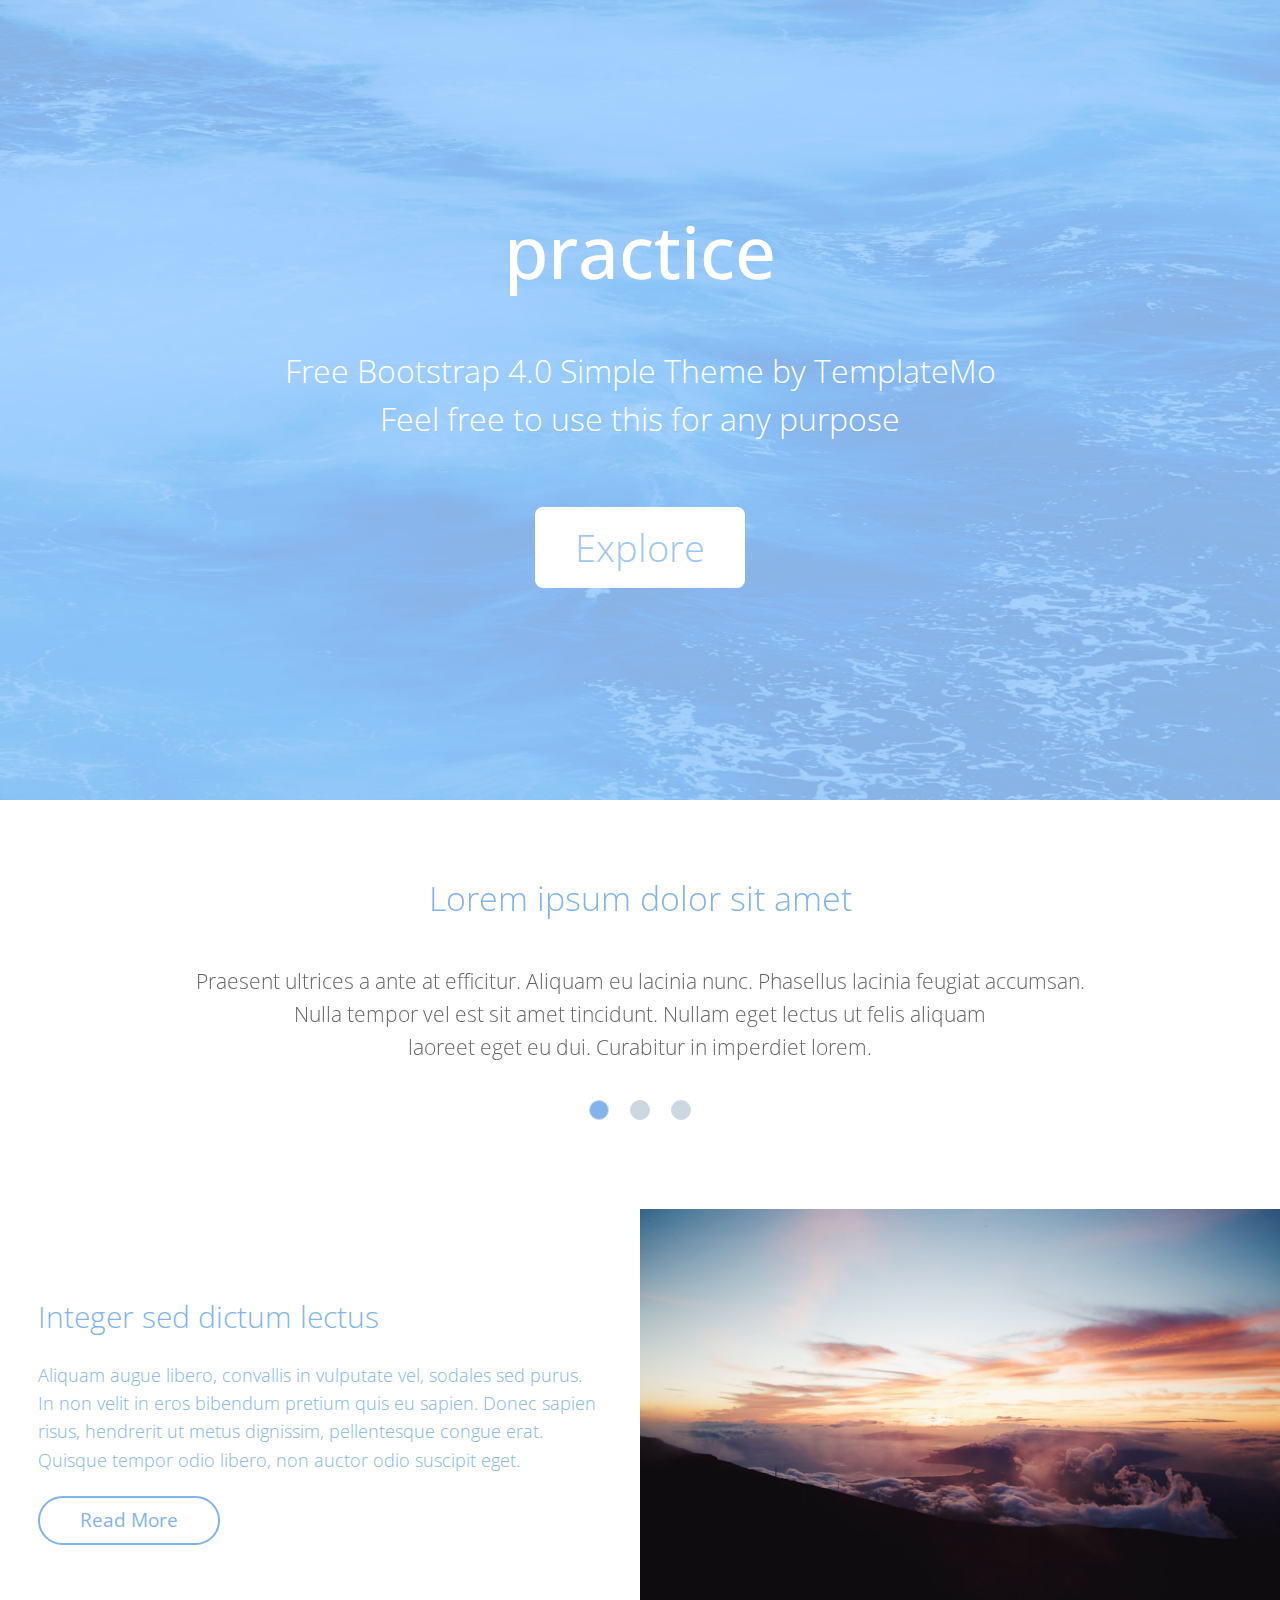
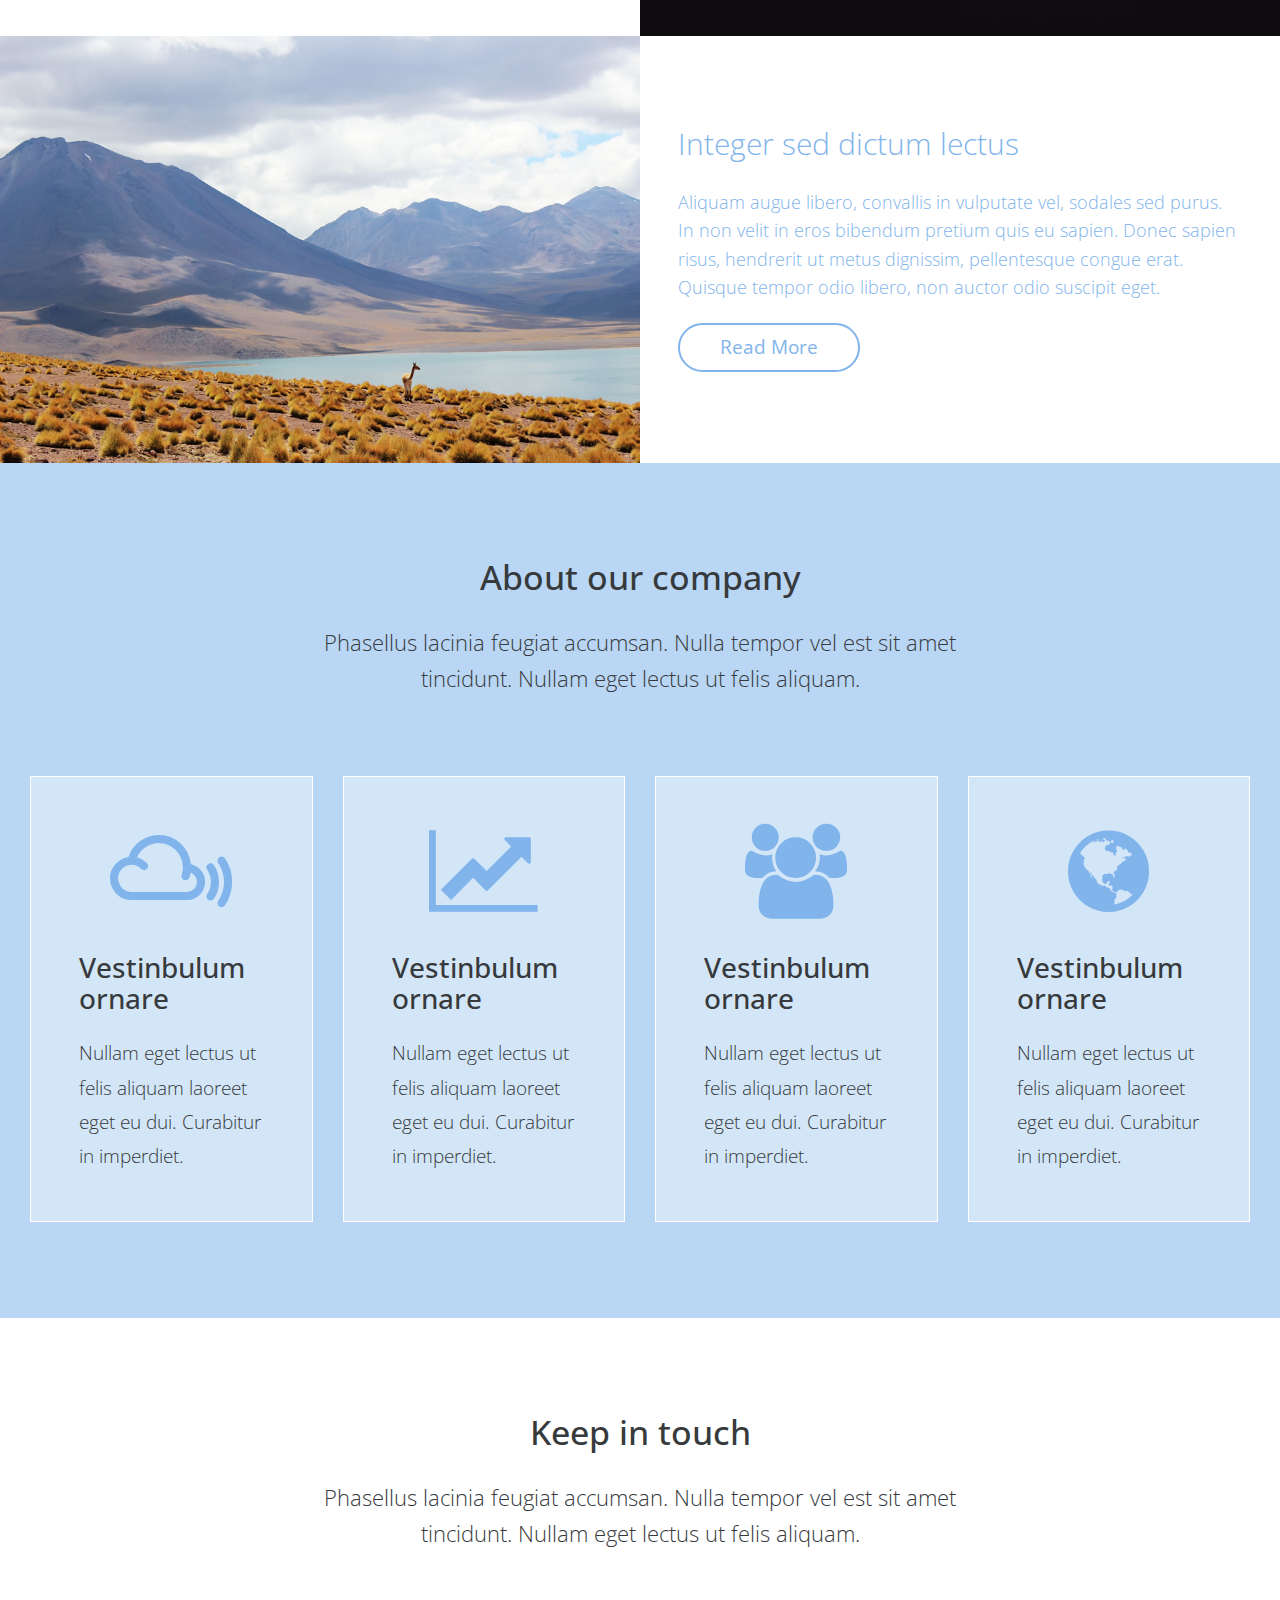
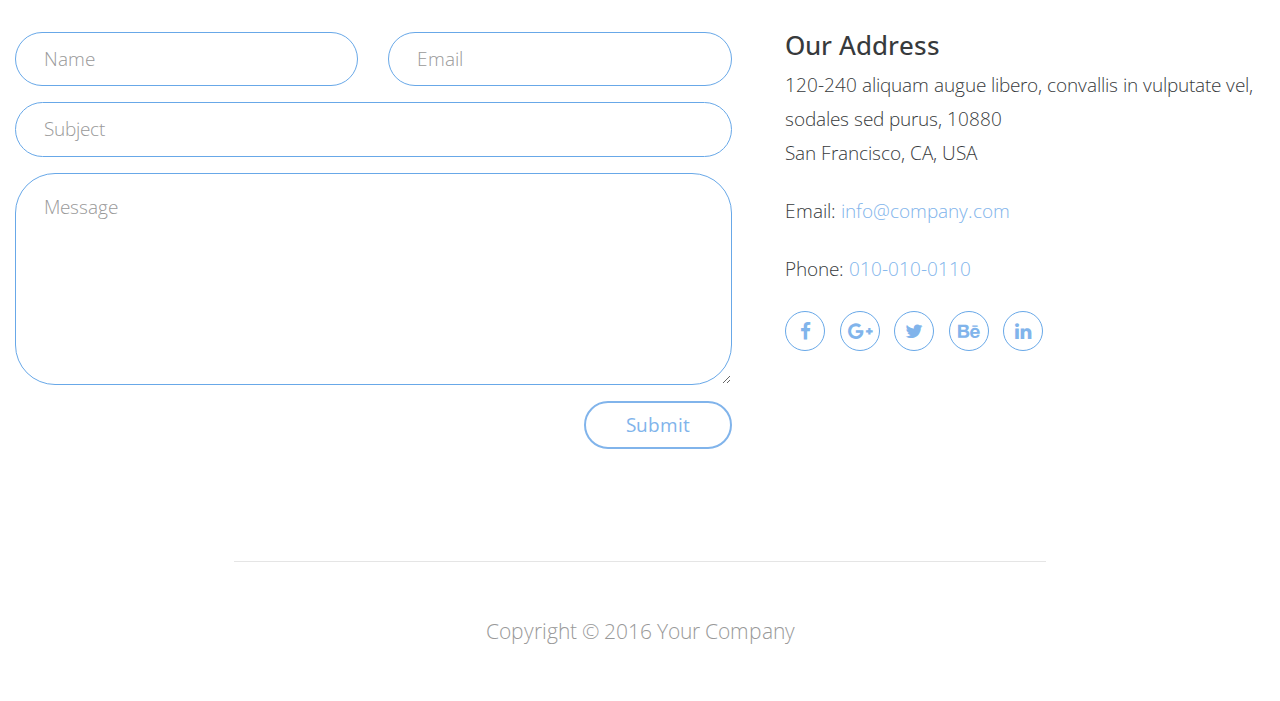
==== index.html @ 9b84eb8a "first commet" ====
<!DOCTYPE html>
<html>
<head>
    <meta charset="utf-8">
    <meta http-equiv="X-UA-Compatible" content="IE=edge">
    <meta name="viewport" content="width=device-width, initial-scale=1">

    <title>109306089游人瑋</title>
<!--
Ocean Theme
http://www.templatemo.com/tm-484-ocean
-->

    <!-- load stylesheets -->
    
    <link rel="stylesheet" href="https://fonts.googleapis.com/css?family=Open+Sans:300,400"><!-- Google web font "Open Sans", https://www.google.com/fonts/specimen/Open+Sans -->
    <link rel="stylesheet" href="font-awesome-4.5.0/css/font-awesome.min.css"> <!-- Font Awesome, https://fortawesome.github.io/Font-Awesome/ -->
    <link rel="stylesheet" href="css/bootstrap.min.css">                       <!-- Bootstrap style, http://v4-alpha.getbootstrap.com/ -->
    <link rel="stylesheet" href="css/templatemo-style.css">                    <!-- Templatemo style -->

    <!-- HTML5 shim and Respond.js for IE8 support of HTML5 elements and media queries -->
    <!-- WARNING: Respond.js doesn't work if you view the page via file:// -->
        <!--[if lt IE 9]>
          <script src="https://oss.maxcdn.com/html5shiv/3.7.2/html5shiv.min.js"></script>
          <script src="https://oss.maxcdn.com/respond/1.4.2/respond.min.js"></script>
          <![endif]-->
</head>

    <body>

        <div class="container-fluid">
            
            <div class="row"> 

                <section class="tm-section-intro">
                    <div class="col-xs-12 col-sm-12 col-md-12 col-lg-12 col-xl-12">
                        <div class="tm-wrapper-center">
                            <h1 class="tm-section-intro-title">practice</h1>
                            <p class="tm-section-intro-text">Free Bootstrap 4.0 Simple Theme by TemplateMo<br>
                            Feel free to use this for any purpose
                            </p>
                            <a href="#tm-section-2" class="tm-btn-white-big">Explore</a>
                        </div>            
                    </div>
                </section>    

            </div>

            <div class="row" id="tm-section-2">
                <div class="col-xs-12 col-sm-12 col-md-12 col-lg-12 col-xl-12">

                    <!-- slider -->
                    <section>
                        <div id="tmCarousel" class="carousel slide tm-carousel" data-ride="carousel" data-interval="false"> <!-- If you want to make the carousel auto play, remove data-interval="false" -->

                            <ol class="carousel-indicators">
                                <li data-target="#tmCarousel" data-slide-to="0" class="active"></li>
                                <li data-target="#tmCarousel" data-slide-to="1" class=""></li>
                                <li data-target="#tmCarousel" data-slide-to="2" class=""></li>
                            </ol>

                            <div class="carousel-inner" role="listbox">
                            
                                <div class="carousel-item active">
                                    <div class="carousel-content">
                                        <div>
                                            <h2 class="tm-carousel-item-title">Lorem ipsum dolor sit amet</h2>
                                            <p class="tm-carousel-item-text">Praesent ultrices a ante at efficitur. Aliquam eu lacinia nunc. Phasellus lacinia feugiat accumsan.<br>
                                            Nulla tempor vel est sit amet tincidunt. Nullam eget lectus ut felis aliquam<br>
                                            laoreet eget eu dui. Curabitur in imperdiet lorem.</p>
                                        </div>
                                    </div>                               
                                </div>

                                <div class="carousel-item">
                                    <div class="carousel-content">
                                        <div>
                                            <h2 class="tm-carousel-item-title">Quisque vel nisi pharetra</h2>
                                            <p class="tm-carousel-item-text">Praesent ultrices a ante at efficitur. Aliquam eu lacinia nunc. Phasellus lacinia feugiat accumsan.<br>
                                            Nulla tempor vel est sit amet tincidunt. Nullam eget lectus ut felis aliquam<br>
                                            laoreet eget eu dui. Curabitur in imperdiet lorem.</p>
                                        </div>
                                    </div>                                
                                </div>

                                <div class="carousel-item">
                                    <div class="carousel-content">
                                        <div>
                                            <h2 class="tm-carousel-item-title">Pellentesque id sem</h2>
                                            <p class="tm-carousel-item-text">Praesent ultrices a ante at efficitur. Aliquam eu lacinia nunc. Phasellus lacinia feugiat accumsan.<br>
                                            Nulla tempor vel est sit amet tincidunt. Nullam eget lectus ut felis aliquam<br>
                                            laoreet eget eu dui. Curabitur in imperdiet lorem.</p>
                                        </div>
                                    </div>                                
                                </div>

                            </div>
                            
                        </div>                    
                    </section>
                </div>
            </div> <!-- row -->

            <div class="row">
                
                <section class="tm-2-col-img-text tm-2-col-img-lg-right">
                    
                    <div class="col-xs-12 col-sm-12 col-md-12 col-lg-6 col-xl-6 tm-2-col-img">                    
                        <img src="img/sun-cloud.jpg" alt="Image" class="img-fluid">
                    </div>

                    <div class="col-xs-12 col-sm-12 col-md-12 col-lg-6 col-xl-6 tm-2-col-text">
                        <h2 class="tm-2-col-text-title">Integer sed dictum lectus</h2>
                        <p class="tm-2-col-text-description">
                            
                            Aliquam augue libero, convallis in vulputate vel, sodales sed
                            purus. In non velit in eros bibendum pretium quis eu
                            sapien. Donec sapien risus, hendrerit ut metus dignissim,
                            pellentesque congue erat. Quisque tempor odio libero, 
                            non auctor odio suscipit eget.
                        </p>
                        <a href="#" class="tm-bordered-btn">Read More</a>
                    </div>
                    
                </section>

            </div> <!-- row -->

            <div class="row">
                
                <section class="tm-2-col-img-text tm-2-col-img-lg-left">
                    
                    <div class="col-xs-12 col-sm-12 col-md-12 col-lg-6 col-xl-6 tm-2-col-img">                    
                        <img src="img/mountain.jpg" alt="Image" class="img-fluid">
                    </div>

                    <div class="col-xs-12 col-sm-12 col-md-12 col-lg-6 col-xl-6 tm-2-col-text">
                        <h2 class="tm-2-col-text-title">Integer sed dictum lectus</h2>
                        <p class="tm-2-col-text-description">
                            Aliquam augue libero, convallis in vulputate vel, sodales sed
                            purus. In non velit in eros bibendum pretium quis eu
                            sapien. Donec sapien risus, hendrerit ut metus dignissim,
                            pellentesque congue erat. Quisque tempor odio libero, 
                            non auctor odio suscipit eget.
                        </p>
                        <a href="#" class="tm-bordered-btn">Read More</a>
                    </div>
                    
                </section>

            </div> <!-- row -->

            <!-- About -->
            <div class="row tm-section tm-blue-bg-row">
                
                <section>

                        <div class="col-xs-12 col-sm-12 col-md-12 col-lg-12 col-xl-12 text-xs-center">
                            <h2 class="tm-section-title">About our company</h2>
                            <p class="tm-section-subtitle">
                            Phasellus lacinia feugiat accumsan. Nulla tempor vel est sit amet tincidunt. 
                            Nullam eget lectus ut felis aliquam.
                            </p>    
                        </div>
                        
                        <div class="col-xs-12 col-sm-12 col-md-12 col-lg-12 col-xl-12">
                            
                            <div class="tm-icon-text-boxes-container">
                            
                                <div class="col-xs-12 col-sm-6 col-md-6 col-lg-3 col-xl-3">
                                    <div class="tm-icon-text-box">
                                        <i class="fa fa-5x fa-mixcloud"></i>
                                        <h3 class="tm-icon-text-box-title">Vestinbulum ornare</h3>
                                        <p class="tm-icon-text-box-description">Nullam eget lectus ut felis aliquam laoreet eget eu dui. Curabitur in imperdiet.</p>
                                    </div>
                                </div>

                                <div class="col-xs-12 col-sm-6 col-md-6 col-lg-3 col-xl-3">
                                    <div class="tm-icon-text-box">
                                        <i class="fa fa-5x fa-line-chart"></i>
                                        <h3 class="tm-icon-text-box-title">Vestinbulum ornare</h3>
                                        <p class="tm-icon-text-box-description">Nullam eget lectus ut felis aliquam laoreet eget eu dui. Curabitur in imperdiet.</p>
                                    </div>
                                </div>

                                <div class="col-xs-12 col-sm-6 col-md-6 col-lg-3 col-xl-3">
                                    <div class="tm-icon-text-box">
                                        <i class="fa fa-5x fa-group"></i>
                                        <h3 class="tm-icon-text-box-title">Vestinbulum ornare</h3>
                                        <p class="tm-icon-text-box-description">Nullam eget lectus ut felis aliquam laoreet eget eu dui. Curabitur in imperdiet.</p>
                                    </div>
                                </div>

                                <div class="col-xs-12 col-sm-6 col-md-6 col-lg-3 col-xl-3">
                                    <div class="tm-icon-text-box">
                                        <i class="fa fa-5x fa-globe"></i>
                                        <h3 class="tm-icon-text-box-title">Vestinbulum ornare</h3>
                                        <p class="tm-icon-text-box-description">Nullam eget lectus ut felis aliquam laoreet eget eu dui. Curabitur in imperdiet.</p>
                                    </div>
                                </div>

                            </div>

                        </div>

                </section>

            </div> <!-- row -->

            <div class="row tm-section">
                
                <section class="tm-section-contact">
                    
                    <div class="col-xs-12 col-sm-12 col-md-12 col-lg-12 col-xl-12 text-xs-center">
                        
                        <h2 class="tm-section-title">Keep in touch</h2>
                        <p class="tm-section-subtitle">Phasellus lacinia feugiat accumsan. Nulla tempor vel est sit amet tincidunt. Nullam eget lectus ut felis aliquam.</p>

                    </div>

                    <div class="col-xs-12 col-sm-12 col-md-12 col-lg-7 col-xl-7">
                        <form action="index.html" method="post" class="tm-contact-form">                                
                            <div class="form-group col-xs-12 col-sm-12 col-md-6 col-lg-6 col-xl-6 tm-form-group-left">
                                <input type="text" id="contact_name" name="contact_name" class="form-control" placeholder="Name"  required/>
                            </div>
                            <div class="form-group col-xs-12 col-sm-12 col-md-6 col-lg-6 col-xl-6 tm-form-group-right">
                                <input type="email" id="contact_email" name="contact_email" class="form-control" placeholder="Email"  required/>
                            </div>
                            <div class="form-group">
                                <input type="text" id="contact_subject" name="contact_subject" class="form-control" placeholder="Subject"  required/>
                            </div>
                            <div class="form-group">
                                <textarea id="contact_message" name="contact_message" class="form-control" rows="6" placeholder="Message" required></textarea>
                            </div>
                        
                            <button type="submit" class="btn tm-bordered-btn pull-xs-right">Submit</button>                          
                        </form>   
                    </div> <!-- col -->
                    
                    <div class="col-xs-12 col-sm-12 col-md-12 col-lg-5 col-xl-5 tm-contact-right">
                        <h3 class="tm-contact-title">Our Address</h3>
                        <p class="tm-contact-info">120-240 aliquam augue libero, convallis in vulputate vel, sodales sed purus, 10880<br>
                            San Francisco, CA, USA
                        </p>
                        <p class="tm-contact-info"> 
                            Email: <a href="mailto:info@company.com">info@company.com</a><br>
                            
                        </p>
                        <p class="tm-contact-info">
                            Phone: <a href="tel:0100100110">010-010-0110</a>
                        </p>
                        <div class="tm-social-icons-container">
                            <a href="#" class="tm-social-icon-link"><i class="fa fa-facebook tm-social-icon"></i></a>
                            <a href="#" class="tm-social-icon-link"><i class="fa fa-google-plus tm-social-icon"></i></a>
                            <a href="#" class="tm-social-icon-link"><i class="fa fa-twitter tm-social-icon"></i></a>
                            <a href="#" class="tm-social-icon-link"><i class="fa fa-behance tm-social-icon"></i></a>
                            <a href="#" class="tm-social-icon-link"><i class="fa fa-linkedin tm-social-icon"></i></a>
                        </div>
                    </div>

                </section>

            </div>

            <div class="row">                
                <div class="col-xs-12 col-sm-12 col-md-12 col-lg-12 col-xl-12">                    
                    <hr>
                </div>
            </div>

            <div class="row">
                <div class="col-xs-12 col-sm-12 col-md-12 col-lg-12 col-xl-12">
                    <p class="text-xs-center tm-copyright-text">Copyright &copy; 2016 Your Company</p>
                </div>
            </div>
            
        </div> <!-- container-fluid -->   

        <!-- load JS files -->
        <script src="js/jquery-1.11.3.min.js"></script>             <!-- jQuery, https://jquery.com/download/ -->
        <script src="https://www.atlasestateagents.co.uk/javascript/tether.min.js"></script> <!-- Tether for Bootstrap, http://stackoverflow.com/questions/34567939/how-to-fix-the-error-error-bootstrap-tooltips-require-tether-http-github-h -->
        <script src="js/bootstrap.min.js"></script>                 <!-- Bootstrap, http://v4-alpha.getbootstrap.com/ -->
        <script src="js/jquery.touchSwipe.min.js"></script>         <!-- http://labs.rampinteractive.co.uk/touchSwipe/demos/ -->
        
        <script>     
       
            $(document).ready(function(){

                /* Smooth Scrolling
                 * https://css-tricks.com/snippets/jquery/smooth-scrolling/
                --------------------------------------------------------------*/
                $('a[href*="#"]:not([href="#"])').click(function() {
                    if (location.pathname.replace(/^\//,'') == this.pathname.replace(/^\//,'') 
                        && location.hostname == this.hostname) {
                        
                        var target = $(this.hash);
                        target = target.length ? target : $('[name=' + this.hash.slice(1) +']');
                        
                        if (target.length) {
                            
                            $('html, body').animate({
                                scrollTop: target.offset().top
                            }, 1000);
                            return false;
                        }
                    }
                }); 
                
                /* Enable swiping for tablets and mobile
                 * http://lazcreative.com/blog/adding-swipe-support-to-bootstrap-carousel-3-0/
                 ---------------------------------------------------------------------------------*/
                if($(window).width() <= 991) {
                    $(".carousel-inner").swipe( {
                        //Generic swipe handler for all directions
                        swipeLeft:function(event, direction, distance, duration, fingerCount) {
                            $(this).parent().carousel('next'); 
                        },
                        swipeRight: function() {
                            $(this).parent().carousel('prev'); 
                        },
                        //Default is 75px, set to 0 for demo so any distance triggers swipe
                        threshold:0
                    });
                }  

                /* Handle window resize */
                $(window).resize(function(){
                    if($(window).width() <= 991) {
                        $(".carousel-inner").swipe( {
                            //Generic swipe handler for all directions
                            swipeLeft:function(event, direction, distance, duration, fingerCount) {
                                $(this).parent().carousel('next'); 
                            },
                            swipeRight: function() {
                                $(this).parent().carousel('prev'); 
                            },
                            //Default is 75px, set to 0 for demo so any distance triggers swipe
                            threshold:0
                        });
                     }
                });              
                           
            });

        </script>             

</body>
</html>
---- css/templatemo-style.css ----
/*

Ocean Theme

http://www.templatemo.com/tm-484-ocean

-----------------------------*/
body {
	font-family: 'Open Sans', Helvetica, Arial, sans-serif;
	font-size: 19px;
	font-weight: 300;
}
a { color: #81b4eb;  }
a, button { transition: all 0.3s ease; }
a:hover,
a:focus {
	text-decoration: none;
	outline: none;
}

/* 1. Intro 
--------------------*/
.tm-section-intro {
	background-image: url(../img/ocean-bg.jpg);
	background-attachment: fixed;
	background-position: center top;
	background-repeat: no-repeat;
	background-size: 100% 800px;
	color: white;
	display: -webkit-flex;
	display: -ms-flexbox;
	display: flex;
	-webkit-align-items: center;
	    -ms-flex-align: center;
	        align-items: center;
	-webkit-justify-content: center;
	    -ms-flex-pack: center;
	        justify-content: center;
	text-align: center;
	height: 800px;
}

.tm-wrapper-center {
	display: -webkit-flex;
	display: -ms-flexbox;
	display: flex;
	-webkit-align-items: center;
	    -ms-flex-align: center;
	        align-items: center;
	-webkit-justify-content: center;
	    -ms-flex-pack: center;
	        justify-content: center;
	-webkit-flex-direction: column;
	    -ms-flex-direction: column;
	        flex-direction: column;
}

/* IE bug fix */
.tm-wrapper-center > * {
	-ms-flex: 0 1 auto;
		-webkit-flex: 0 1 auto;
	        flex: 0 1 auto;
}

.tm-section-intro-title {
	font-size: 4.5rem;
    margin-bottom: 3.5rem;
}

.tm-section-intro-text {
	font-size: 2rem;
	margin-bottom: 4rem;
	width: 100%;
}

.tm-btn-white-big {
    font-size: 2.4rem;
    color: #a1c7f1;
    background-color: white;
    padding: 0.75rem 2.5rem;
    border-radius: 0.5rem;
}

.tm-btn-white-big:hover,
.tm-btn-white-big:focus {
	color: white;
    background-color: #A2D1FF;
}

/* 2. Carousel 
-------------------------*/
.tm-carousel {
	max-width: 950px;
    margin: 5rem auto;
    padding-bottom: 3rem;
    text-align: center;
}

.tm-carousel-item-title {
	color: #81b4eb;
	font-size: 2.1rem;
	font-weight: 300;
	margin-bottom: 3rem;
}

.tm-carousel-item-text {
	font-size: 1.3rem;
    line-height: 1.6;
    color: #666;
    font-weight: 300;
}

.carousel-indicators {
	bottom: 0;
	margin-bottom: 0;
}

.carousel-indicators .active {
	background-color: #81b4eb;
	margin: 1px;
}

.carousel-indicators li {
	background-color: rgb(205, 215, 226);
	border-color: rgb(205, 215, 226);	
}

.carousel-indicators .active,
.carousel-indicators li {
	width: 20px;
    height: 20px;
    margin-left: 0.5rem;
    margin-right: 0.5rem;
}

/* 3. Image and text 2 column block 
-------------------------------------*/
.tm-2-col-img-text {
	display: -webkit-flex;
	display: -ms-flexbox;
	display: flex;
	overflow: auto;
}

.tm-2-col-img {	padding: 0; }

.tm-2-col-img-lg-right .tm-2-col-img {
	-webkit-order: 2;
	    -ms-flex-order: 2;
	        order: 2;
}

.tm-2-col-img-lg-right .tm-2-col-text {
	-webkit-order: 1;
	    -ms-flex-order: 1;
	        order: 1;
}

.tm-2-col-text {
	display: -webkit-flex;
	display: -ms-flexbox;
	display: flex;
	-webkit-align-items: flex-start;
	    -ms-flex-align: start;
	        align-items: flex-start;
    -webkit-flex-direction: column;
        -ms-flex-direction: column;
            flex-direction: column;
    -webkit-justify-content: center;
        -ms-flex-pack: center;
            justify-content: center;
    padding-left: 8%;
    padding-right: 8%;
}

.tm-2-col-text-title {
	color: #81b4eb;
    font-size: 1.9rem;
    font-weight: 300;
    margin-bottom: 5%;    
}

.tm-2-col-text-description {
	color: #81b4eb;
    font-size: 1.4rem;
    font-weight: 300;
    line-height: 1.9;    
    margin-bottom: 6%;
    width: 100%;
}

.tm-bordered-btn {
	background-color: transparent;
    border: 2px solid #81b4eb;
    border-radius: 2.5rem;
    color: #81b4eb;
    display: inline-block;
    font-size: 1.5rem;
    font-weight: 400;
    padding: 0.8rem 3.5rem;    
}

.tm-bordered-btn:hover,
.tm-bordered-btn:focus {
	color: white;
	background-color: #81b4eb;
}

.tm-2-col-img-lg-left img {
	margin-right: 0;
	margin-left: auto;
}

/* 4. icon and text 4 boxes
----------------------------*/
.tm-section {
	padding-top: 6rem;
	padding-bottom: 6rem;
}

.tm-blue-bg-row { background-color: #b9d6f4; }

.tm-section-title {
	font-size: 2.1rem;
	margin-bottom: 1.8rem;
}

.tm-section-subtitle {
	font-size: 1.4rem;
	line-height: 1.6;
	max-width: 700px;
	margin: 0 auto 5rem;
}

.tm-icon-text-box {
	background-color: #d3e6f8;
	border: 1px solid white;
	padding: 3rem;
	max-width: 400px;	
}

.tm-icon-text-box > .fa {
	color: #81b4eb;
	margin-bottom: 2rem;
	width: 100%;
	text-align: center; /*http://stackoverflow.com/questions/19162889/how-to-center-font-awesome-icons-horizontally*/
}

.tm-icon-text-boxes-container {
    max-width: 1760px;
    margin-left: auto;
    margin-right: auto;
    overflow: auto;
}

.tm-icon-text-box-title { margin-bottom: 1.4rem; }

.tm-icon-text-box-description {
	line-height: 1.8;
	margin-bottom: 0;
}

/* 5. Contact
-----------------*/
.tm-section-contact {
	margin: 0 auto;
	max-width: 1500px;
}

.form-control {
	padding: .75rem 1.75rem;
	font-size: 1.2rem;
	border-radius: 2.5rem;
	border-color: #68a8e8;
}

.form-control:focus { border-color: #1768A9; }

textarea.form-control {
	padding-top: 1.15rem;
	padding-bottom: 1.15rem;
}

.tm-form-group-left { padding-left: 0; }

.tm-form-group-right { padding-right: 0; }

.tm-contact-right { padding-left: 3%; }

.tm-contact-title { font-size: 1.6rem; }

.tm-contact-info {
	line-height: 1.8;
	margin-bottom: 5%;
}

.tm-social-icons-container { margin-top: 20px; }

.tm-social-icon-link {
	background-color: transparent;
	color: #81b4eb;
    padding: 5px;
    border: 1px solid #68a8e8;
    border-radius: 50%;
    margin-right: 2%;
    width: 40px;
    height: 40px;
    display: inline-block;
    text-align: center;
}

.tm-social-icon-link:last-child { margin-right: 0; }

.tm-social-icon-link:hover,
.tm-social-icon-link:focus {
	color: white;
	background-color: #81b4eb; 
}

hr { width: 65%; }

.tm-copyright-text {
	color: #999999;
	font-size: 1.3rem;
	padding-top: 3%;
	padding-bottom: 3%;
}

/* 1. Intro 
-----------------*/
@media all and (-ms-high-contrast: none), (-ms-high-contrast: active) {
	/* IE10+ CSS styles go here */
	.tm-section-intro {	background-attachment: scroll; }
}

@media (max-width: 1900px) {
	.tm-section-intro {	background-size: 1900px 800px; }
}

@media (max-height: 800px) {
	.tm-section-intro {
		height: 100vh;
		min-height: 480px;
	}
}

@media (max-width: 480px) {
	.tm-section-intro-title {
	    font-size: 3.5rem;
	    margin-bottom: 1.5rem;
	}

	.tm-section-intro-text {
		font-size: 1.5rem;
		margin-bottom: 2rem;
	}

	.tm-btn-white-big {
		font-size: 1.6rem;
		padding: 0.5rem 1.5rem;
	}
}

/* 2. Carousel
----------------------*/
@media (max-width: 767px) {
	.tm-carousel {
		margin-top: 10%;
		margin-bottom: 10%;
	}
}

@media (max-width: 480px) {
	.tm-carousel {
		margin-top: 15%;
		margin-bottom: 15%;
	}
	.tm-carousel-item-title {
		font-size: 2rem;
		margin-bottom: 1.5rem;
	}
}


/* 3. Image and text 2 column block
----------------------------------------*/
@media (max-width: 1600px) {
	.tm-2-col-text {
		padding-left: 5%;
		padding-right: 5%;
	}
}

@media (max-width: 1320px) {
	.tm-2-col-text {
		padding-left: 3%;
		padding-right: 3%;
	}

	.tm-2-col-text-description {
		font-size: 1.1rem;
		line-height: 1.6;
		margin-bottom: 4%;
	}

	.tm-bordered-btn {
		font-size: 1.2rem;
		padding: 0.5rem 2.5rem;
	}
}

@media (max-width: 991px) {
	.tm-2-col-img-text { display: block; }

	.tm-2-col-img img {	margin: 0 auto;	}

	.tm-2-col-text {
		padding-top: 5%;
		padding-bottom: 5%;
	}

	.tm-2-col-text-title {
	    font-size: 1.8rem;
	    margin-bottom: 1rem;
	}

	.tm-2-col-text-description {
		font-size: 1.4rem;
		margin-bottom: 1.5rem;
	}

	.tm-bordered-btn {
	    font-size: 1.3rem;
	    padding: 0.5rem 1.8rem;
	}
}

@media (max-width: 480px) {
	.tm-2-col-text { padding: 10%; }	
}


/* 4. icon and text 4 boxes
----------------------------*/
@media (max-width: 1199px) {
	.tm-icon-text-box {	margin: 0 auto 30px; }
}

@media (max-width: 1199px) and (min-width: 992px) {
	.tm-icon-text-box {	padding: 10%; }
}

@media (max-width: 991px) {
	.tm-icon-text-boxes-container { max-width: 800px; }
	.tm-section {
		padding-top: 5%;
    	padding-bottom: 4%;
	}

	.tm-section-title {	margin-bottom: 1rem; }

	.tm-section-subtitle { margin-bottom: 2rem;	}
}

@media (max-width: 767px) {
	.tm-section {
		padding-top: 10%;
    	padding-bottom: 8%;
	}
}

/* 5. contact 
--------------*/
@media (max-width: 1199px) {
	.tm-form-group-right { padding-left: 0;	}	
}

@media (max-width: 991px) {
	.tm-contact-right {
		padding-left: .9375rem;
		margin-top: 2rem;
	}

	.tm-contact-info { margin-bottom: 2%; }
}

@media (max-width: 767px) {
	.tm-form-group-left { padding-right: 0;	}
}
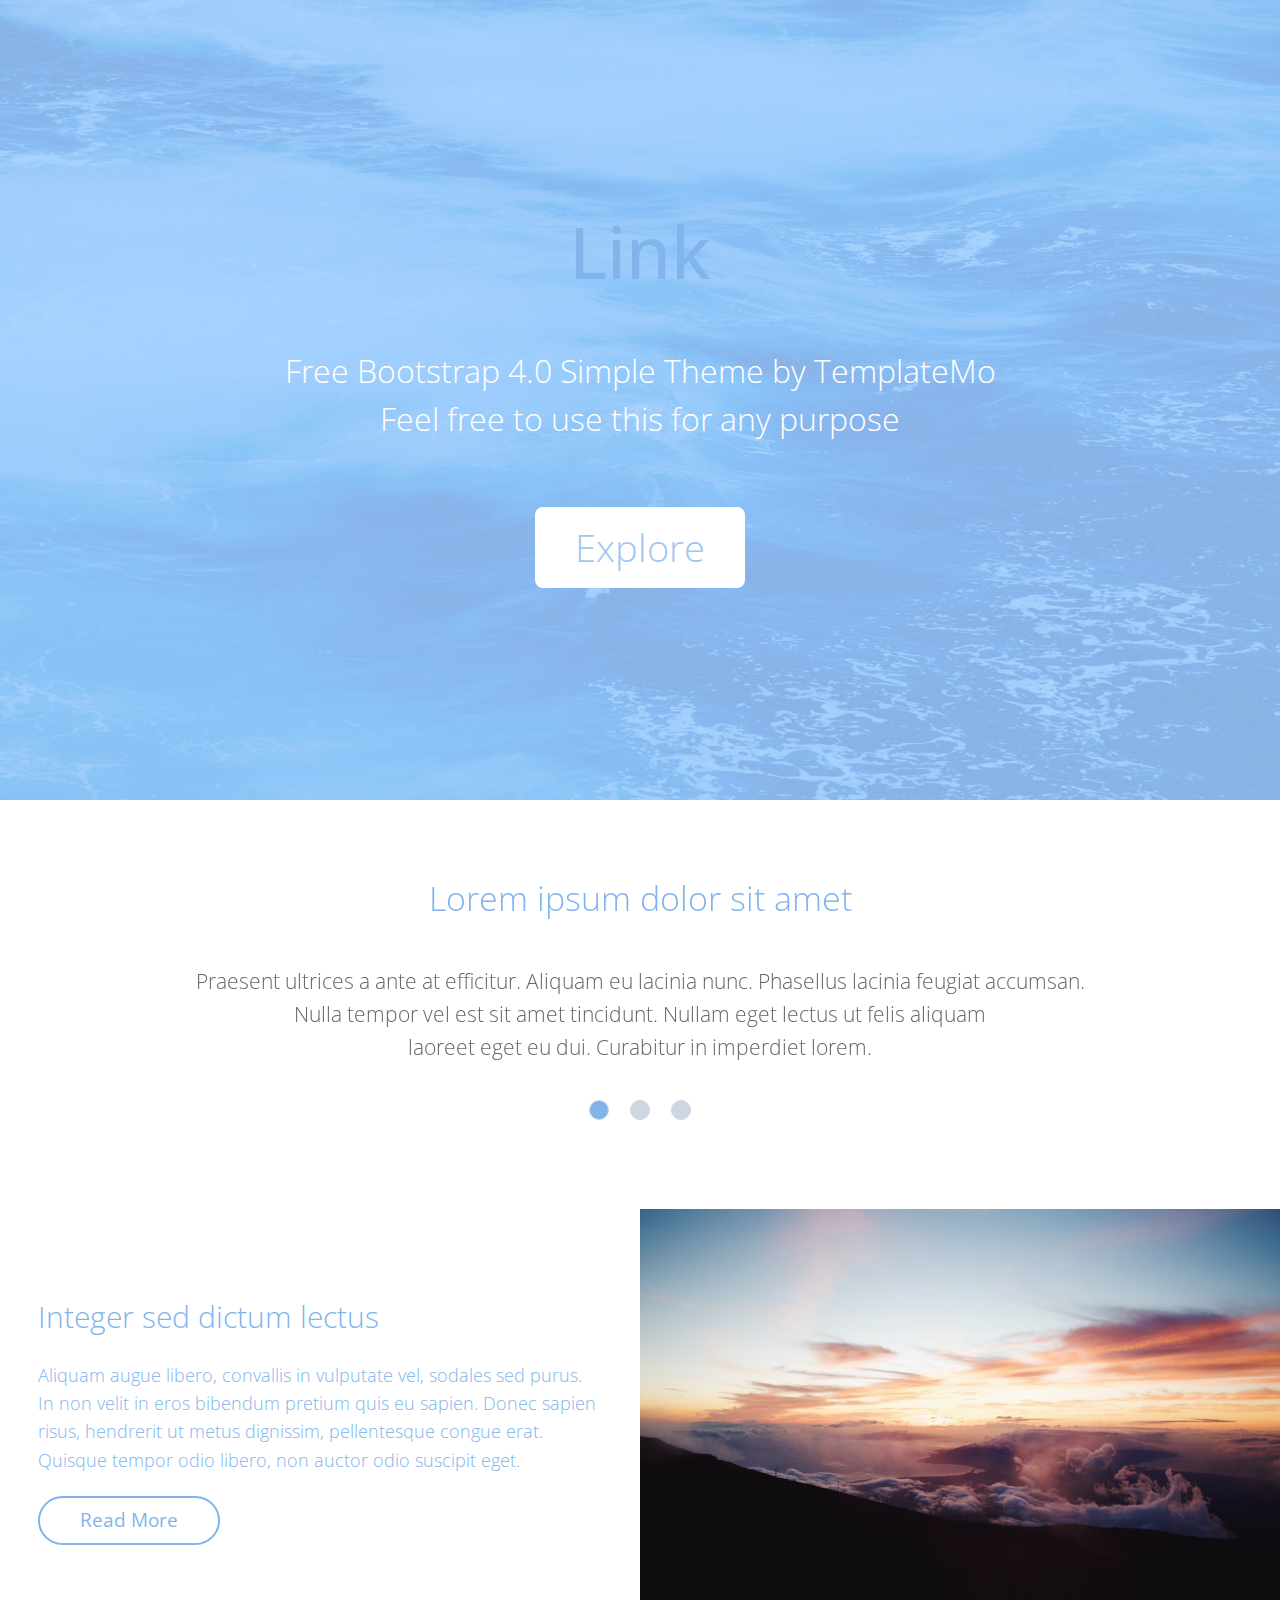
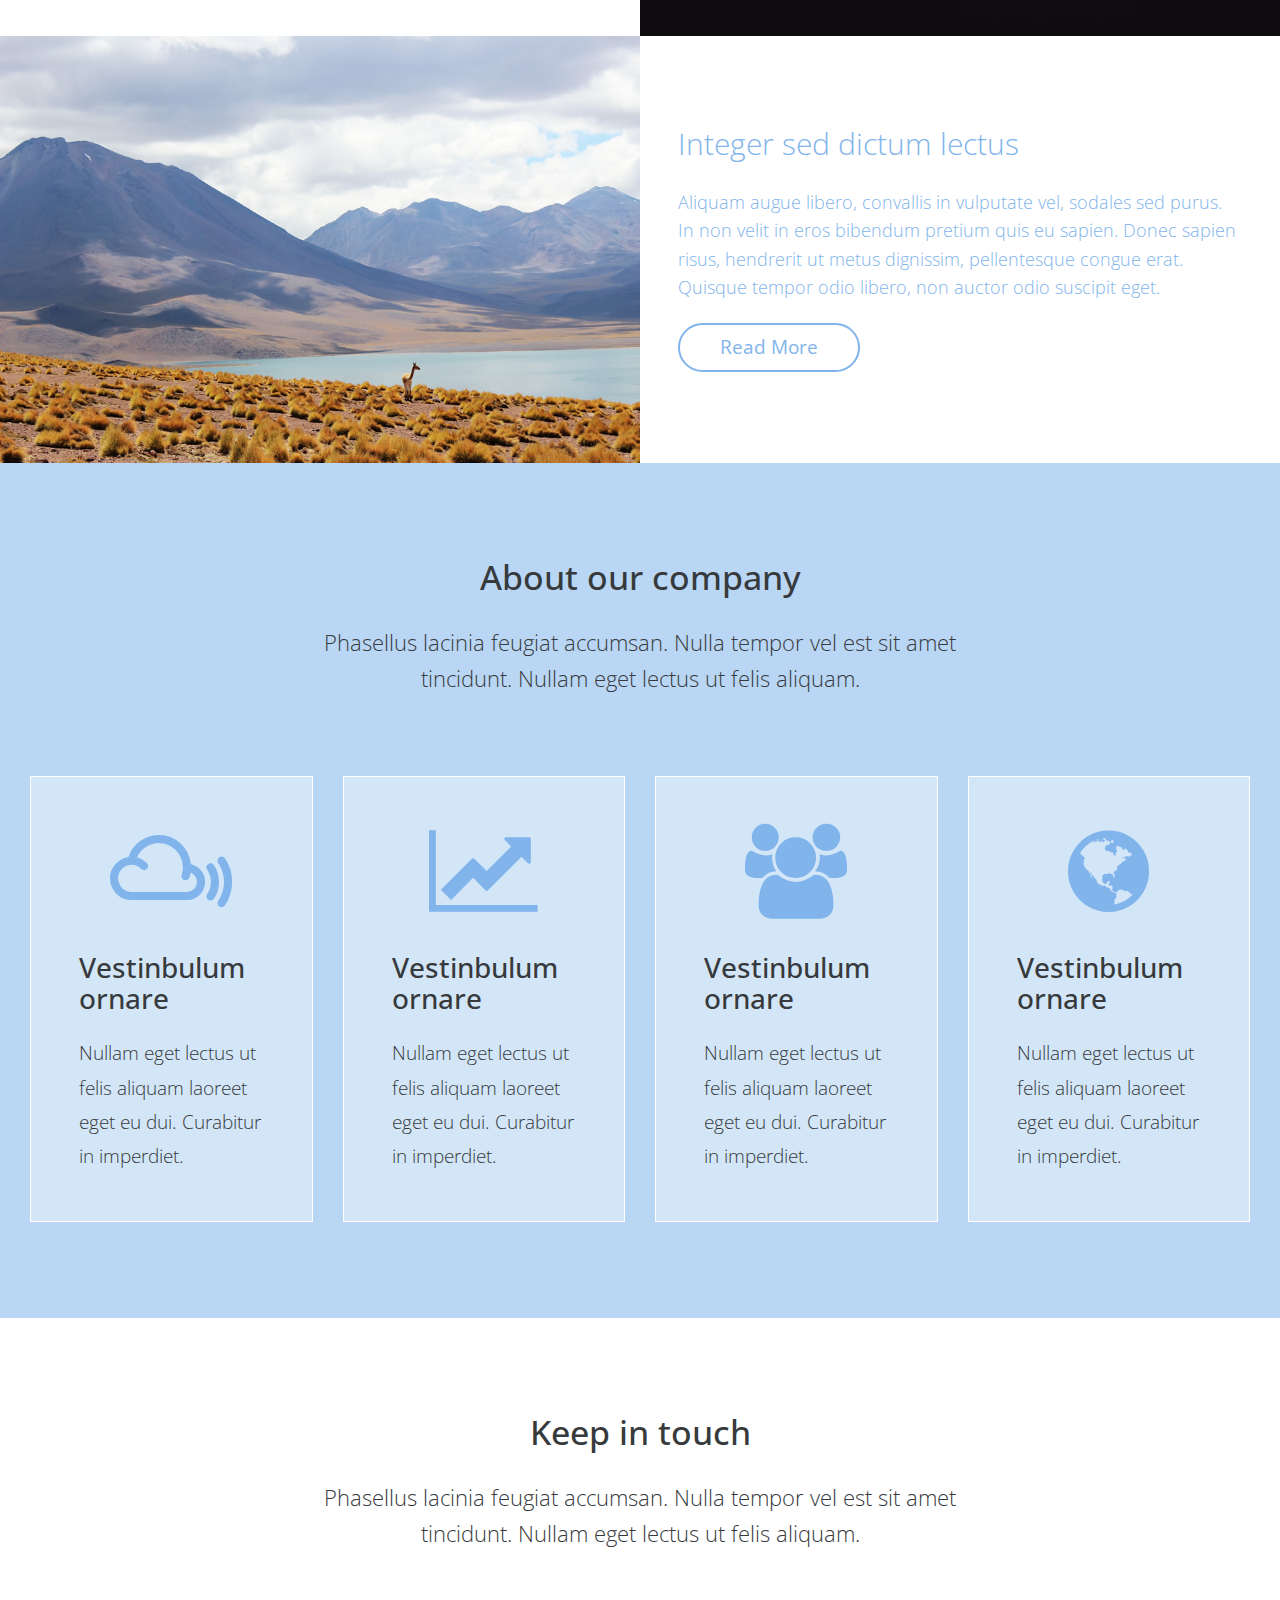
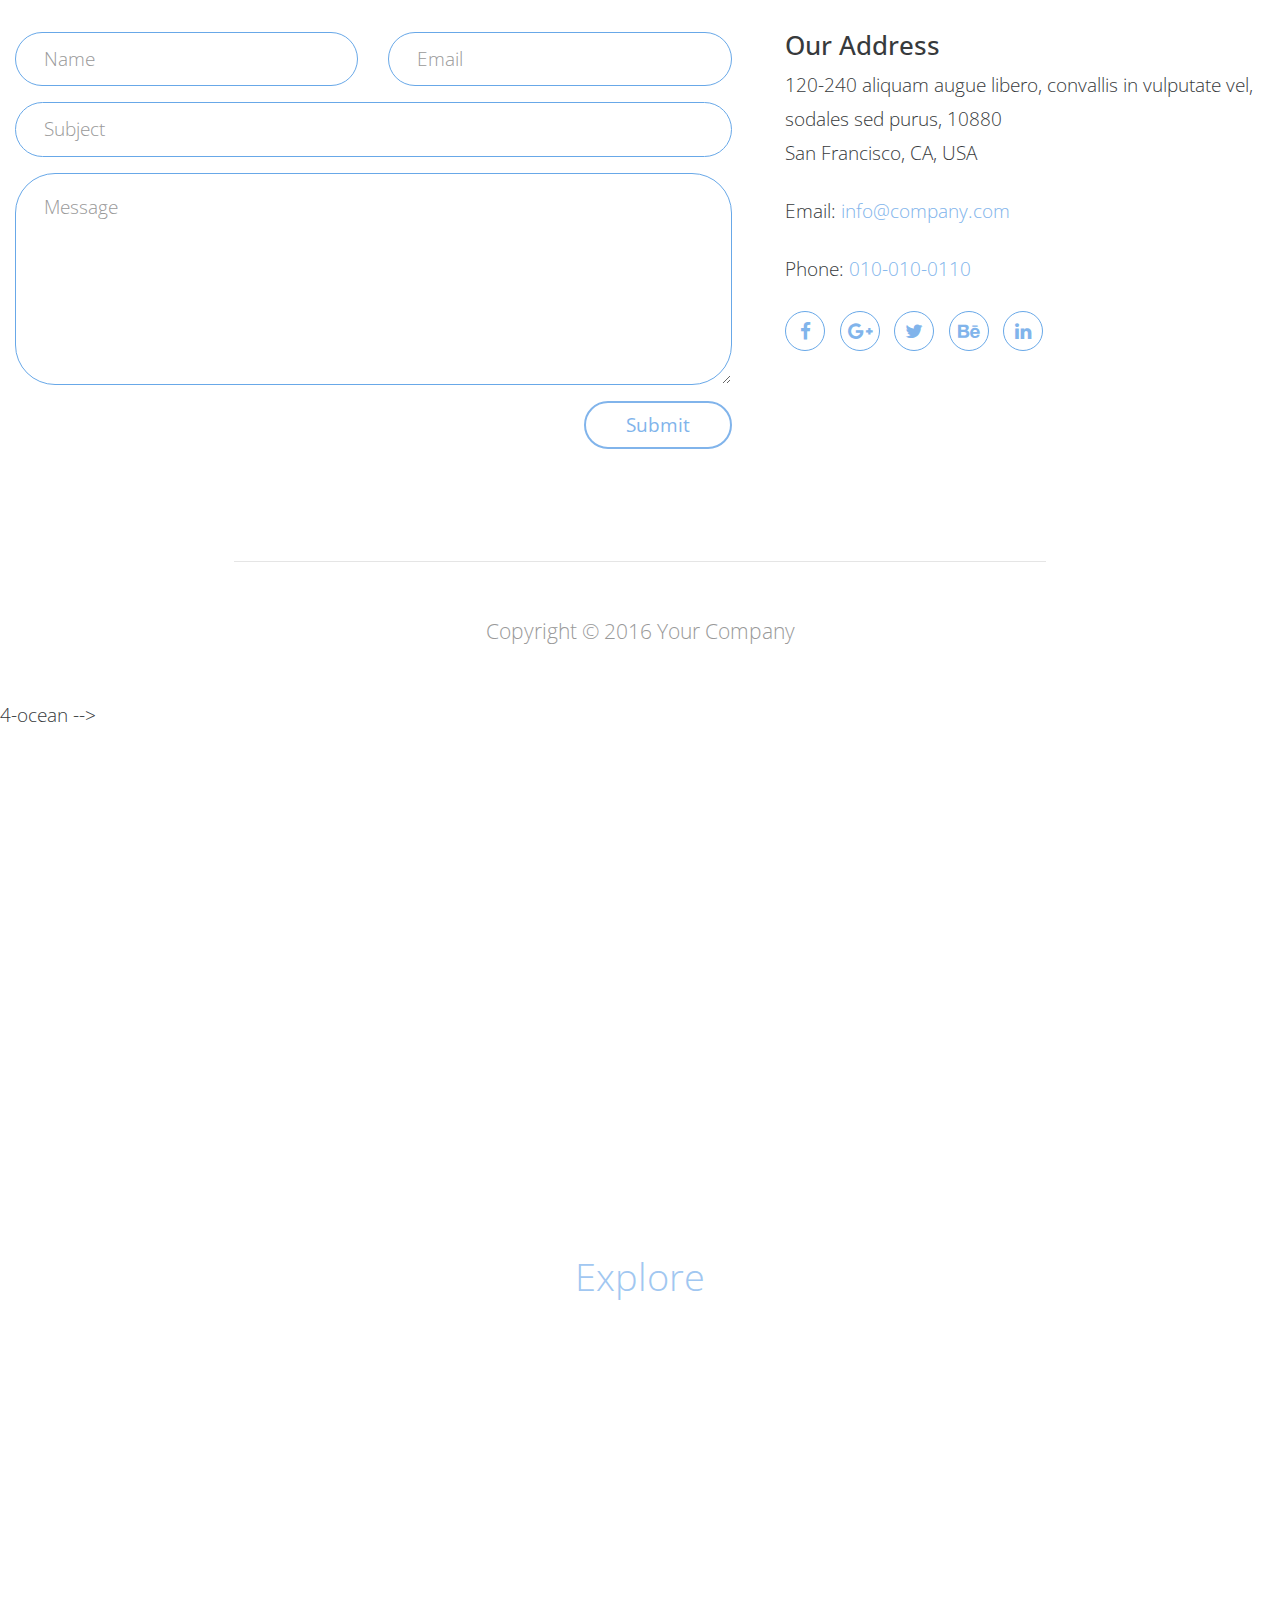
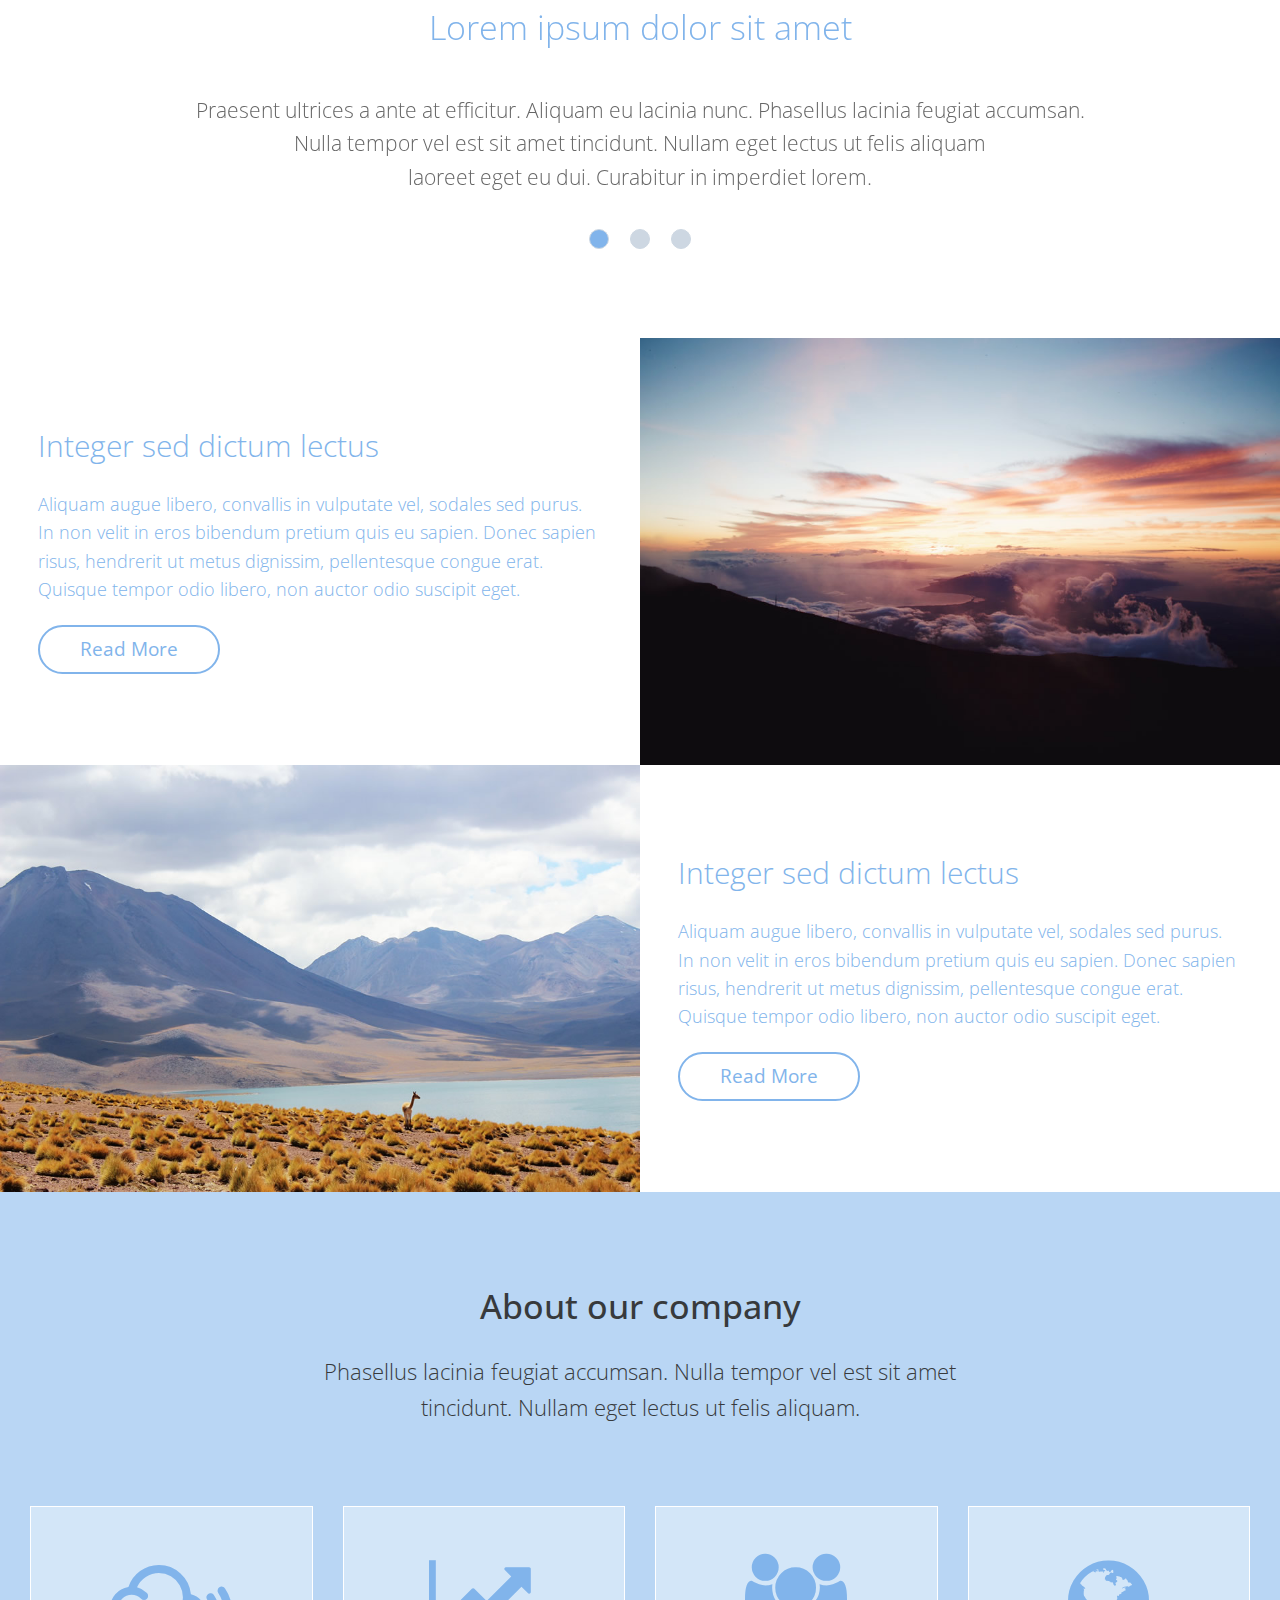
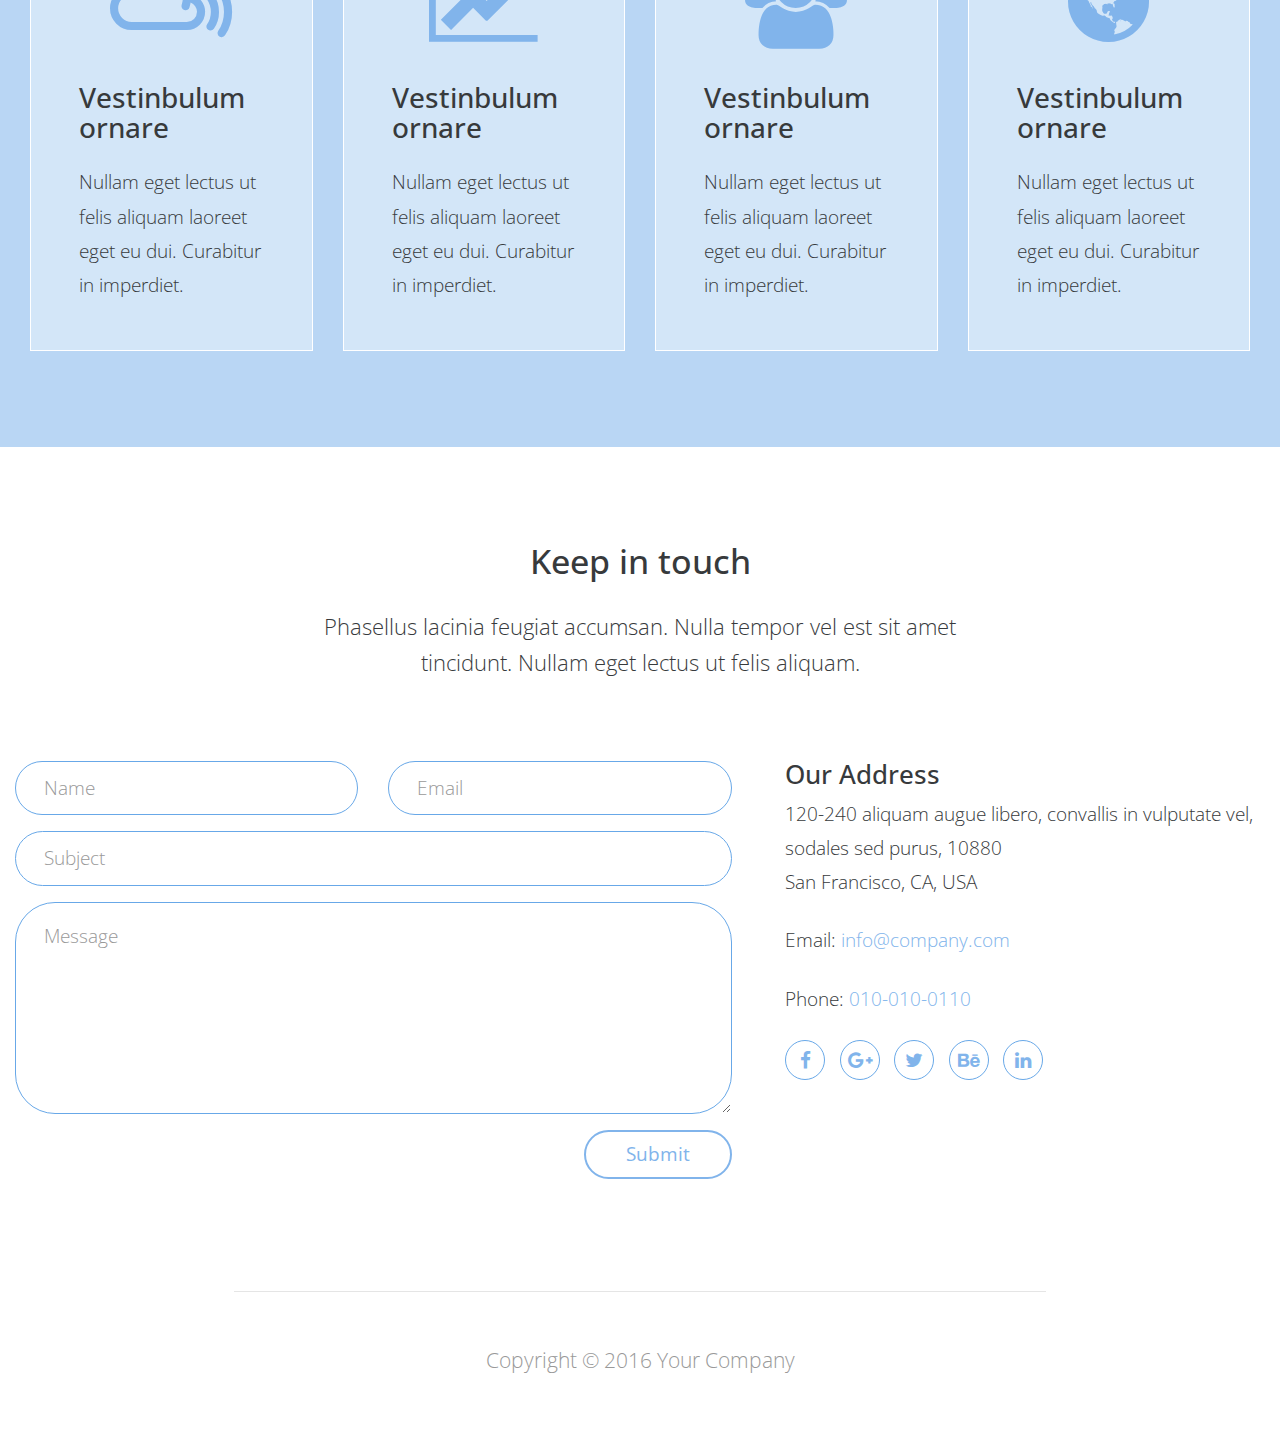
==== commit 78e99876: "update2" ====
--- a/index.html
+++ b/index.html
@@ -1,4 +1,14 @@
 <!DOCTYPE html>
+<html>
+<head>
+    <meta charset="utf-8">
+    <meta http-equiv="X-UA-Compatible" content="IE=edge">
+    <meta name="viewport" content="width=device-width, initial-scale=1">
+
+    <title>109306089游人瑋</title>
+<!--
+Ocean Theme
+http://www.templatemo.com/tm-48<!DOCTYPE html>
 <html>
 <head>
     <meta charset="utf-8">
@@ -35,7 +45,7 @@
                 <section class="tm-section-intro">
                     <div class="col-xs-12 col-sm-12 col-md-12 col-lg-12 col-xl-12">
                         <div class="tm-wrapper-center">
-                            <h1 class="tm-section-intro-title">practice</h1>
+                            <h1 class="tm-section-intro-title"><a href="https://wesleyyudhbhs.github.io/ocean_template/Hello%20world.html">Link</a></h1>
                             <p class="tm-section-intro-text">Free Bootstrap 4.0 Simple Theme by TemplateMo<br>
                             Feel free to use this for any purpose
                             </p>
@@ -345,4 +355,341 @@
         </script>             
 
 </body>
+</html>4-ocean
+-->
+
+    <!-- load stylesheets -->
+    
+    <link rel="stylesheet" href="https://fonts.googleapis.com/css?family=Open+Sans:300,400"><!-- Google web font "Open Sans", https://www.google.com/fonts/specimen/Open+Sans -->
+    <link rel="stylesheet" href="font-awesome-4.5.0/css/font-awesome.min.css"> <!-- Font Awesome, https://fortawesome.github.io/Font-Awesome/ -->
+    <link rel="stylesheet" href="css/bootstrap.min.css">                       <!-- Bootstrap style, http://v4-alpha.getbootstrap.com/ -->
+    <link rel="stylesheet" href="css/templatemo-style.css">                    <!-- Templatemo style -->
+
+    <!-- HTML5 shim and Respond.js for IE8 support of HTML5 elements and media queries -->
+    <!-- WARNING: Respond.js doesn't work if you view the page via file:// -->
+        <!--[if lt IE 9]>
+          <script src="https://oss.maxcdn.com/html5shiv/3.7.2/html5shiv.min.js"></script>
+          <script src="https://oss.maxcdn.com/respond/1.4.2/respond.min.js"></script>
+          <![endif]-->
+</head>
+
+    <body>
+
+        <div class="container-fluid">
+            
+            <div class="row"> 
+
+                <section class="tm-section-intro">
+                    <div class="col-xs-12 col-sm-12 col-md-12 col-lg-12 col-xl-12">
+                        <div class="tm-wrapper-center">
+                            <h1 class="tm-section-intro-title">practice</h1>
+                            <p class="tm-section-intro-text">Free Bootstrap 4.0 Simple Theme by TemplateMo<br>
+                            Feel free to use this for any purpose
+                            </p>
+                            <a href="#tm-section-2" class="tm-btn-white-big">Explore</a>
+                        </div>            
+                    </div>
+                </section>    
+
+            </div>
+
+            <div class="row" id="tm-section-2">
+                <div class="col-xs-12 col-sm-12 col-md-12 col-lg-12 col-xl-12">
+
+                    <!-- slider -->
+                    <section>
+                        <div id="tmCarousel" class="carousel slide tm-carousel" data-ride="carousel" data-interval="false"> <!-- If you want to make the carousel auto play, remove data-interval="false" -->
+
+                            <ol class="carousel-indicators">
+                                <li data-target="#tmCarousel" data-slide-to="0" class="active"></li>
+                                <li data-target="#tmCarousel" data-slide-to="1" class=""></li>
+                                <li data-target="#tmCarousel" data-slide-to="2" class=""></li>
+                            </ol>
+
+                            <div class="carousel-inner" role="listbox">
+                            
+                                <div class="carousel-item active">
+                                    <div class="carousel-content">
+                                        <div>
+                                            <h2 class="tm-carousel-item-title">Lorem ipsum dolor sit amet</h2>
+                                            <p class="tm-carousel-item-text">Praesent ultrices a ante at efficitur. Aliquam eu lacinia nunc. Phasellus lacinia feugiat accumsan.<br>
+                                            Nulla tempor vel est sit amet tincidunt. Nullam eget lectus ut felis aliquam<br>
+                                            laoreet eget eu dui. Curabitur in imperdiet lorem.</p>
+                                        </div>
+                                    </div>                               
+                                </div>
+
+                                <div class="carousel-item">
+                                    <div class="carousel-content">
+                                        <div>
+                                            <h2 class="tm-carousel-item-title">Quisque vel nisi pharetra</h2>
+                                            <p class="tm-carousel-item-text">Praesent ultrices a ante at efficitur. Aliquam eu lacinia nunc. Phasellus lacinia feugiat accumsan.<br>
+                                            Nulla tempor vel est sit amet tincidunt. Nullam eget lectus ut felis aliquam<br>
+                                            laoreet eget eu dui. Curabitur in imperdiet lorem.</p>
+                                        </div>
+                                    </div>                                
+                                </div>
+
+                                <div class="carousel-item">
+                                    <div class="carousel-content">
+                                        <div>
+                                            <h2 class="tm-carousel-item-title">Pellentesque id sem</h2>
+                                            <p class="tm-carousel-item-text">Praesent ultrices a ante at efficitur. Aliquam eu lacinia nunc. Phasellus lacinia feugiat accumsan.<br>
+                                            Nulla tempor vel est sit amet tincidunt. Nullam eget lectus ut felis aliquam<br>
+                                            laoreet eget eu dui. Curabitur in imperdiet lorem.</p>
+                                        </div>
+                                    </div>                                
+                                </div>
+
+                            </div>
+                            
+                        </div>                    
+                    </section>
+                </div>
+            </div> <!-- row -->
+
+            <div class="row">
+                
+                <section class="tm-2-col-img-text tm-2-col-img-lg-right">
+                    
+                    <div class="col-xs-12 col-sm-12 col-md-12 col-lg-6 col-xl-6 tm-2-col-img">                    
+                        <img src="img/sun-cloud.jpg" alt="Image" class="img-fluid">
+                    </div>
+
+                    <div class="col-xs-12 col-sm-12 col-md-12 col-lg-6 col-xl-6 tm-2-col-text">
+                        <h2 class="tm-2-col-text-title">Integer sed dictum lectus</h2>
+                        <p class="tm-2-col-text-description">
+                            
+                            Aliquam augue libero, convallis in vulputate vel, sodales sed
+                            purus. In non velit in eros bibendum pretium quis eu
+                            sapien. Donec sapien risus, hendrerit ut metus dignissim,
+                            pellentesque congue erat. Quisque tempor odio libero, 
+                            non auctor odio suscipit eget.
+                        </p>
+                        <a href="#" class="tm-bordered-btn">Read More</a>
+                    </div>
+                    
+                </section>
+
+            </div> <!-- row -->
+
+            <div class="row">
+                
+                <section class="tm-2-col-img-text tm-2-col-img-lg-left">
+                    
+                    <div class="col-xs-12 col-sm-12 col-md-12 col-lg-6 col-xl-6 tm-2-col-img">                    
+                        <img src="img/mountain.jpg" alt="Image" class="img-fluid">
+                    </div>
+
+                    <div class="col-xs-12 col-sm-12 col-md-12 col-lg-6 col-xl-6 tm-2-col-text">
+                        <h2 class="tm-2-col-text-title">Integer sed dictum lectus</h2>
+                        <p class="tm-2-col-text-description">
+                            Aliquam augue libero, convallis in vulputate vel, sodales sed
+                            purus. In non velit in eros bibendum pretium quis eu
+                            sapien. Donec sapien risus, hendrerit ut metus dignissim,
+                            pellentesque congue erat. Quisque tempor odio libero, 
+                            non auctor odio suscipit eget.
+                        </p>
+                        <a href="#" class="tm-bordered-btn">Read More</a>
+                    </div>
+                    
+                </section>
+
+            </div> <!-- row -->
+
+            <!-- About -->
+            <div class="row tm-section tm-blue-bg-row">
+                
+                <section>
+
+                        <div class="col-xs-12 col-sm-12 col-md-12 col-lg-12 col-xl-12 text-xs-center">
+                            <h2 class="tm-section-title">About our company</h2>
+                            <p class="tm-section-subtitle">
+                            Phasellus lacinia feugiat accumsan. Nulla tempor vel est sit amet tincidunt. 
+                            Nullam eget lectus ut felis aliquam.
+                            </p>    
+                        </div>
+                        
+                        <div class="col-xs-12 col-sm-12 col-md-12 col-lg-12 col-xl-12">
+                            
+                            <div class="tm-icon-text-boxes-container">
+                            
+                                <div class="col-xs-12 col-sm-6 col-md-6 col-lg-3 col-xl-3">
+                                    <div class="tm-icon-text-box">
+                                        <i class="fa fa-5x fa-mixcloud"></i>
+                                        <h3 class="tm-icon-text-box-title">Vestinbulum ornare</h3>
+                                        <p class="tm-icon-text-box-description">Nullam eget lectus ut felis aliquam laoreet eget eu dui. Curabitur in imperdiet.</p>
+                                    </div>
+                                </div>
+
+                                <div class="col-xs-12 col-sm-6 col-md-6 col-lg-3 col-xl-3">
+                                    <div class="tm-icon-text-box">
+                                        <i class="fa fa-5x fa-line-chart"></i>
+                                        <h3 class="tm-icon-text-box-title">Vestinbulum ornare</h3>
+                                        <p class="tm-icon-text-box-description">Nullam eget lectus ut felis aliquam laoreet eget eu dui. Curabitur in imperdiet.</p>
+                                    </div>
+                                </div>
+
+                                <div class="col-xs-12 col-sm-6 col-md-6 col-lg-3 col-xl-3">
+                                    <div class="tm-icon-text-box">
+                                        <i class="fa fa-5x fa-group"></i>
+                                        <h3 class="tm-icon-text-box-title">Vestinbulum ornare</h3>
+                                        <p class="tm-icon-text-box-description">Nullam eget lectus ut felis aliquam laoreet eget eu dui. Curabitur in imperdiet.</p>
+                                    </div>
+                                </div>
+
+                                <div class="col-xs-12 col-sm-6 col-md-6 col-lg-3 col-xl-3">
+                                    <div class="tm-icon-text-box">
+                                        <i class="fa fa-5x fa-globe"></i>
+                                        <h3 class="tm-icon-text-box-title">Vestinbulum ornare</h3>
+                                        <p class="tm-icon-text-box-description">Nullam eget lectus ut felis aliquam laoreet eget eu dui. Curabitur in imperdiet.</p>
+                                    </div>
+                                </div>
+
+                            </div>
+
+                        </div>
+
+                </section>
+
+            </div> <!-- row -->
+
+            <div class="row tm-section">
+                
+                <section class="tm-section-contact">
+                    
+                    <div class="col-xs-12 col-sm-12 col-md-12 col-lg-12 col-xl-12 text-xs-center">
+                        
+                        <h2 class="tm-section-title">Keep in touch</h2>
+                        <p class="tm-section-subtitle">Phasellus lacinia feugiat accumsan. Nulla tempor vel est sit amet tincidunt. Nullam eget lectus ut felis aliquam.</p>
+
+                    </div>
+
+                    <div class="col-xs-12 col-sm-12 col-md-12 col-lg-7 col-xl-7">
+                        <form action="index.html" method="post" class="tm-contact-form">                                
+                            <div class="form-group col-xs-12 col-sm-12 col-md-6 col-lg-6 col-xl-6 tm-form-group-left">
+                                <input type="text" id="contact_name" name="contact_name" class="form-control" placeholder="Name"  required/>
+                            </div>
+                            <div class="form-group col-xs-12 col-sm-12 col-md-6 col-lg-6 col-xl-6 tm-form-group-right">
+                                <input type="email" id="contact_email" name="contact_email" class="form-control" placeholder="Email"  required/>
+                            </div>
+                            <div class="form-group">
+                                <input type="text" id="contact_subject" name="contact_subject" class="form-control" placeholder="Subject"  required/>
+                            </div>
+                            <div class="form-group">
+                                <textarea id="contact_message" name="contact_message" class="form-control" rows="6" placeholder="Message" required></textarea>
+                            </div>
+                        
+                            <button type="submit" class="btn tm-bordered-btn pull-xs-right">Submit</button>                          
+                        </form>   
+                    </div> <!-- col -->
+                    
+                    <div class="col-xs-12 col-sm-12 col-md-12 col-lg-5 col-xl-5 tm-contact-right">
+                        <h3 class="tm-contact-title">Our Address</h3>
+                        <p class="tm-contact-info">120-240 aliquam augue libero, convallis in vulputate vel, sodales sed purus, 10880<br>
+                            San Francisco, CA, USA
+                        </p>
+                        <p class="tm-contact-info"> 
+                            Email: <a href="mailto:info@company.com">info@company.com</a><br>
+                            
+                        </p>
+                        <p class="tm-contact-info">
+                            Phone: <a href="tel:0100100110">010-010-0110</a>
+                        </p>
+                        <div class="tm-social-icons-container">
+                            <a href="#" class="tm-social-icon-link"><i class="fa fa-facebook tm-social-icon"></i></a>
+                            <a href="#" class="tm-social-icon-link"><i class="fa fa-google-plus tm-social-icon"></i></a>
+                            <a href="#" class="tm-social-icon-link"><i class="fa fa-twitter tm-social-icon"></i></a>
+                            <a href="#" class="tm-social-icon-link"><i class="fa fa-behance tm-social-icon"></i></a>
+                            <a href="#" class="tm-social-icon-link"><i class="fa fa-linkedin tm-social-icon"></i></a>
+                        </div>
+                    </div>
+
+                </section>
+
+            </div>
+
+            <div class="row">                
+                <div class="col-xs-12 col-sm-12 col-md-12 col-lg-12 col-xl-12">                    
+                    <hr>
+                </div>
+            </div>
+
+            <div class="row">
+                <div class="col-xs-12 col-sm-12 col-md-12 col-lg-12 col-xl-12">
+                    <p class="text-xs-center tm-copyright-text">Copyright &copy; 2016 Your Company</p>
+                </div>
+            </div>
+            
+        </div> <!-- container-fluid -->   
+
+        <!-- load JS files -->
+        <script src="js/jquery-1.11.3.min.js"></script>             <!-- jQuery, https://jquery.com/download/ -->
+        <script src="https://www.atlasestateagents.co.uk/javascript/tether.min.js"></script> <!-- Tether for Bootstrap, http://stackoverflow.com/questions/34567939/how-to-fix-the-error-error-bootstrap-tooltips-require-tether-http-github-h -->
+        <script src="js/bootstrap.min.js"></script>                 <!-- Bootstrap, http://v4-alpha.getbootstrap.com/ -->
+        <script src="js/jquery.touchSwipe.min.js"></script>         <!-- http://labs.rampinteractive.co.uk/touchSwipe/demos/ -->
+        
+        <script>     
+       
+            $(document).ready(function(){
+
+                /* Smooth Scrolling
+                 * https://css-tricks.com/snippets/jquery/smooth-scrolling/
+                --------------------------------------------------------------*/
+                $('a[href*="#"]:not([href="#"])').click(function() {
+                    if (location.pathname.replace(/^\//,'') == this.pathname.replace(/^\//,'') 
+                        && location.hostname == this.hostname) {
+                        
+                        var target = $(this.hash);
+                        target = target.length ? target : $('[name=' + this.hash.slice(1) +']');
+                        
+                        if (target.length) {
+                            
+                            $('html, body').animate({
+                                scrollTop: target.offset().top
+                            }, 1000);
+                            return false;
+                        }
+                    }
+                }); 
+                
+                /* Enable swiping for tablets and mobile
+                 * http://lazcreative.com/blog/adding-swipe-support-to-bootstrap-carousel-3-0/
+                 ---------------------------------------------------------------------------------*/
+                if($(window).width() <= 991) {
+                    $(".carousel-inner").swipe( {
+                        //Generic swipe handler for all directions
+                        swipeLeft:function(event, direction, distance, duration, fingerCount) {
+                            $(this).parent().carousel('next'); 
+                        },
+                        swipeRight: function() {
+                            $(this).parent().carousel('prev'); 
+                        },
+                        //Default is 75px, set to 0 for demo so any distance triggers swipe
+                        threshold:0
+                    });
+                }  
+
+                /* Handle window resize */
+                $(window).resize(function(){
+                    if($(window).width() <= 991) {
+                        $(".carousel-inner").swipe( {
+                            //Generic swipe handler for all directions
+                            swipeLeft:function(event, direction, distance, duration, fingerCount) {
+                                $(this).parent().carousel('next'); 
+                            },
+                            swipeRight: function() {
+                                $(this).parent().carousel('prev'); 
+                            },
+                            //Default is 75px, set to 0 for demo so any distance triggers swipe
+                            threshold:0
+                        });
+                     }
+                });              
+                           
+            });
+
+        </script>             
+
+</body>
 </html>